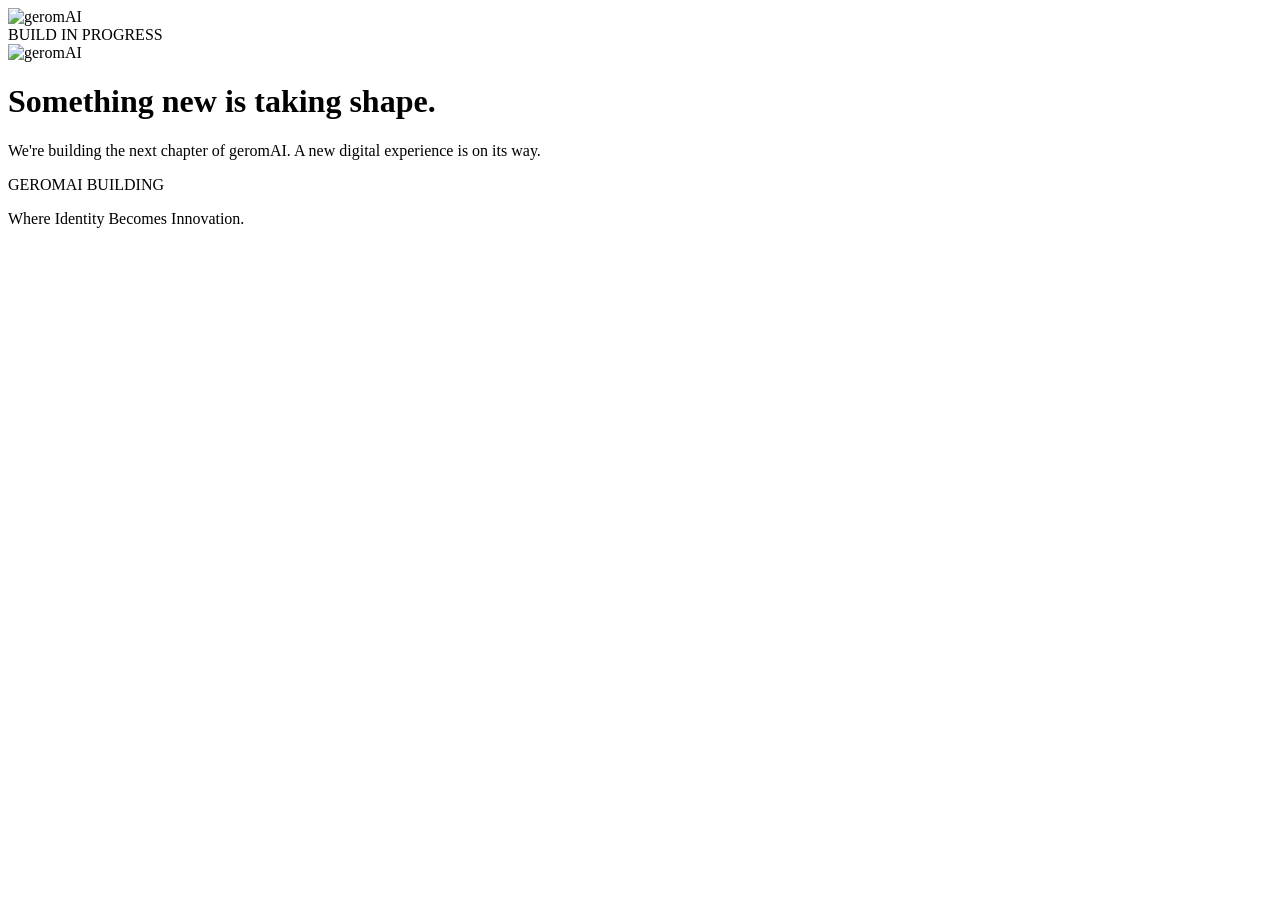
==== index.html @ 6ee3424a "Add files via upload" ====
<!DOCTYPE html>
<html lang="en"
      xmlns:th="http://www.thymeleaf.org">

<head>

    <meta charset="UTF-8">

    <meta name="viewport"
          content="width=device-width, initial-scale=1.0">

    <title>geromAI — Coming Soon</title>

    <meta name="description"
          content="geromAI is currently building something new. Where Identity Becomes Innovation.">

    <meta name="robots"
          content="noindex, nofollow">

    <meta name="theme-color"
          content="#020817">

    <link rel="icon"
          type="image/svg+xml"
          th:href="@{/images/geromAI_logo_v2.svg}">

    <link rel="preconnect"
          href="https://fonts.googleapis.com">

    <link rel="preconnect"
          href="https://fonts.gstatic.com"
          crossorigin>

    <link href="https://fonts.googleapis.com/css2?family=Inter:wght@400;500;600;700&display=swap"
          rel="stylesheet">

    <link rel="stylesheet"
          th:href="@{/css/index.css}">

</head>


<body>

<main class="coming-soon">

    <!-- Background -->

    <div class="background-grid"></div>

    <div class="background-glow glow-one"></div>
    <div class="background-glow glow-two"></div>
    <div class="background-glow glow-three"></div>


    <!-- Main content -->

    <div class="coming-soon-container">


        <!-- Logo -->

        <div class="logo-scene">

            <div class="logo-glow"></div>

            <div class="orbit orbit-one"></div>
            <div class="orbit orbit-two"></div>

            <span class="orbit-node node-one"></span>
            <span class="orbit-node node-two"></span>
            <span class="orbit-node node-three"></span>

            <img th:src="@{/images/geromAI_logo_v2.svg}"
                 class="geromai-icon"
                 alt="geromAI">

        </div>


        <!-- Status -->

        <div class="status">

            <span class="status-dot"></span>

            <span>
                BUILD IN PROGRESS
            </span>

        </div>


        <!-- Brand -->

        <img th:src="@{/images/geromAI_inline_logo_v2.svg}"
             class="geromai-logo"
             alt="geromAI">


        <!-- Heading -->

        <h1>
            Something new is
            <span>taking shape.</span>
        </h1>


        <!-- Description -->

        <p class="description">
            We're building the next chapter of geromAI.
            A new digital experience is on its way.
        </p>


        <!-- Progress -->

        <div class="build-progress">

            <div class="progress-info">

                <span>GEROMAI</span>

                <span>BUILDING</span>

            </div>

            <div class="progress-track">

                <div class="progress-bar"></div>

            </div>

        </div>


        <!-- Slogan -->

        <div class="slogan">

            <span></span>

            <p>
                Where Identity Becomes Innovation.
            </p>

            <span></span>

        </div>

    </div>

</main>

</body>

</html>
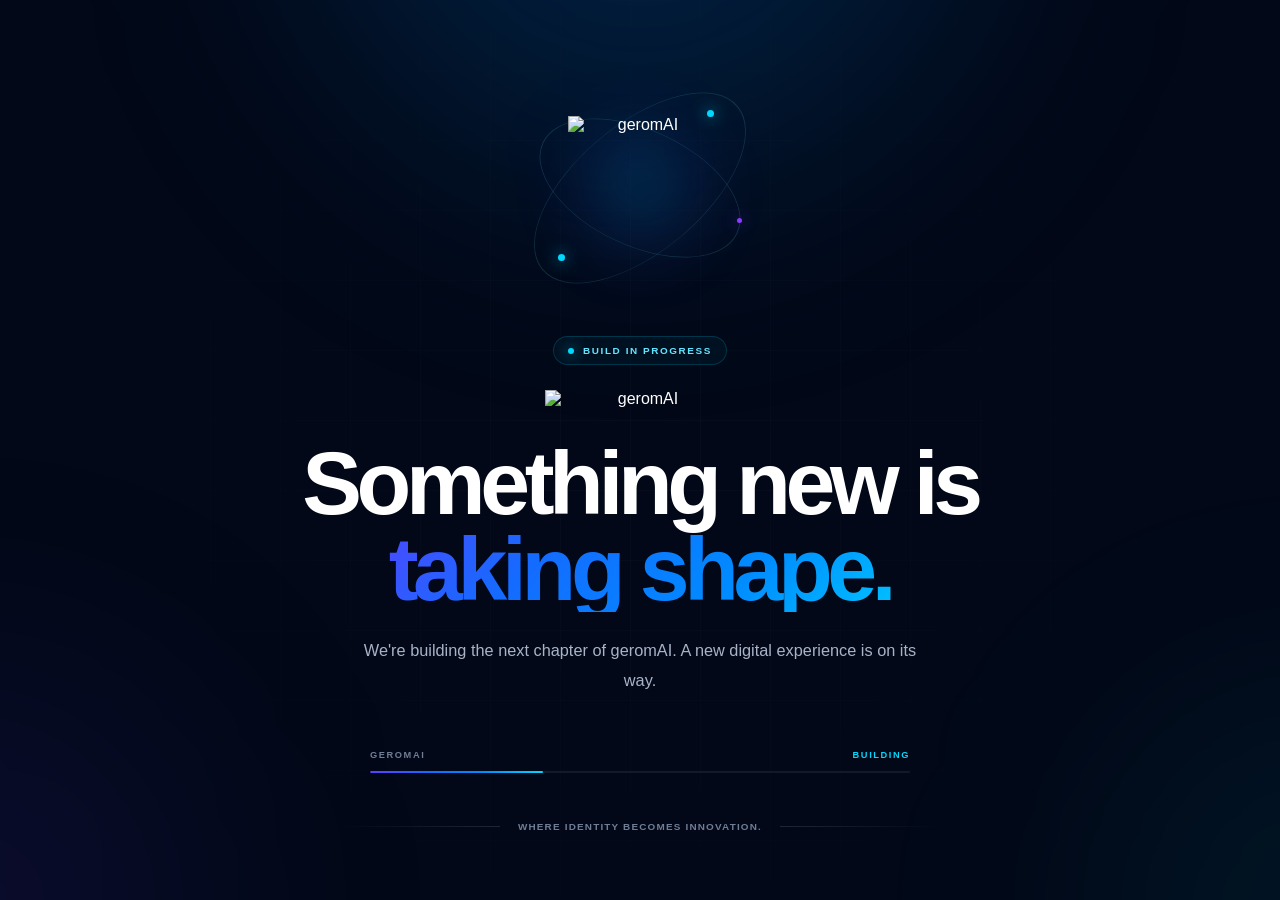
==== commit 61ed2220: "Update index.html" ====
--- a/index.html
+++ b/index.html
@@ -22,7 +22,7 @@
 
     <link rel="icon"
           type="image/svg+xml"
-          th:href="@{/images/geromAI_logo_v2.svg}">
+          href="@/src/main/resources/static/images/geromAI_logo_v2.svg">
 
     <link rel="preconnect"
           href="https://fonts.googleapis.com">
@@ -35,7 +35,7 @@
           rel="stylesheet">
 
     <link rel="stylesheet"
-          th:href="@{/css/index.css}">
+          href="/src/main/resources/static/css/index.css">
 
 </head>
 
@@ -155,4 +155,4 @@
 
 </body>
 
-</html>+</html>
--- a/src/main/resources/static/css/index.css
+++ b/src/main/resources/static/css/index.css
@@ -0,0 +1,859 @@
+/* ==========================================================
+   GEROMAI — TEMPORARY LANDING PAGE
+   ========================================================== */
+
+:root {
+
+    --deep-space: #020817;
+    --deep-blue: #07152D;
+
+    --electric-blue: #146BFF;
+    --bright-blue: #008CFF;
+    --cyan: #00D9FF;
+    --light-cyan: #63E6FF;
+
+    --purple: #643BFF;
+    --violet: #8B3DFF;
+
+    --white: #FFFFFF;
+    --text-secondary: #A8B3C7;
+    --muted: #6F7D95;
+
+    --font-main:
+            "Inter",
+            "Helvetica Neue",
+            Helvetica,
+            Arial,
+            sans-serif;
+
+    --gradient:
+            linear-gradient(
+                    135deg,
+                    #643BFF 0%,
+                    #146BFF 35%,
+                    #008CFF 65%,
+                    #00D9FF 100%
+            );
+}
+
+
+/* ==========================================================
+   RESET
+   ========================================================== */
+
+*,
+*::before,
+*::after {
+    box-sizing: border-box;
+}
+
+
+html {
+    margin: 0;
+    padding: 0;
+
+    background: var(--deep-space);
+}
+
+
+body {
+    margin: 0;
+    padding: 0;
+
+    min-width: 200px;
+
+    background: var(--deep-space);
+
+    color: var(--white);
+
+    font-family: var(--font-main);
+
+    -webkit-font-smoothing: antialiased;
+    -moz-osx-font-smoothing: grayscale;
+}
+
+
+/* ==========================================================
+   PAGE
+   ========================================================== */
+
+.coming-soon {
+    position: relative;
+
+    width: 100%;
+
+    min-height: 100vh;
+    min-height: 100svh;
+
+    display: flex;
+
+    align-items: center;
+    justify-content: center;
+
+    overflow: hidden;
+
+    isolation: isolate;
+}
+
+
+/* ==========================================================
+   GRID
+   ========================================================== */
+
+.background-grid {
+    position: absolute;
+
+    inset: 0;
+
+    background:
+            linear-gradient(
+                    rgba(255, 255, 255, .018) 1px,
+                    transparent 1px
+            ),
+            linear-gradient(
+                    90deg,
+                    rgba(255, 255, 255, .018) 1px,
+                    transparent 1px
+            );
+
+    background-size: 70px 70px;
+
+    -webkit-mask-image:
+            radial-gradient(
+                    circle at center,
+                    black 10%,
+                    transparent 78%
+            );
+
+    mask-image:
+            radial-gradient(
+                    circle at center,
+                    black 10%,
+                    transparent 78%
+            );
+
+    pointer-events: none;
+
+    z-index: -3;
+}
+
+
+/* ==========================================================
+   BACKGROUND GLOWS
+   ========================================================== */
+
+.background-glow {
+    position: absolute;
+
+    border-radius: 50%;
+
+    filter: blur(130px);
+
+    pointer-events: none;
+
+    z-index: -2;
+}
+
+
+.glow-one {
+    width: 650px;
+    height: 650px;
+
+    left: 50%;
+    top: -480px;
+
+    transform: translateX(-50%);
+
+    background:
+            rgba(0, 140, 255, .17);
+}
+
+
+.glow-two {
+    width: 450px;
+    height: 450px;
+
+    left: -260px;
+    bottom: -230px;
+
+    background:
+            rgba(100, 59, 255, .10);
+}
+
+
+.glow-three {
+    width: 420px;
+    height: 420px;
+
+    right: -250px;
+    bottom: -220px;
+
+    background:
+            rgba(0, 217, 255, .07);
+}
+
+
+/* ==========================================================
+   MAIN CONTAINER
+   ========================================================== */
+
+.coming-soon-container {
+    position: relative;
+
+    width: min(100% - 40px, 1000px);
+
+    margin: 0 auto;
+
+    padding:
+            30px 0;
+
+    display: flex;
+
+    flex-direction: column;
+
+    align-items: center;
+
+    text-align: center;
+
+    z-index: 2;
+}
+
+
+/* ==========================================================
+   ICON SCENE
+   ========================================================== */
+
+.logo-scene {
+    position: relative;
+
+    width: 240px;
+    height: 240px;
+
+    margin-bottom: 28px;
+
+    display: flex;
+
+    align-items: center;
+    justify-content: center;
+}
+
+
+/* ==========================================================
+   APPROVED GEROMAI ICON
+   ========================================================== */
+
+.geromai-icon {
+    position: relative;
+
+    width: 145px;
+    height: 145px;
+
+    display: block;
+
+    object-fit: contain;
+
+    z-index: 5;
+
+    filter:
+            drop-shadow(
+                    0 25px 45px
+                    rgba(20, 107, 255, .25)
+            )
+            drop-shadow(
+                    0 0 25px
+                    rgba(0, 217, 255, .10)
+            );
+}
+
+
+.logo-glow {
+    position: absolute;
+
+    width: 160px;
+    height: 160px;
+
+    left: 50%;
+    top: 50%;
+
+    transform:
+            translate(-50%, -50%);
+
+    border-radius: 50%;
+
+    background:
+            radial-gradient(
+                    circle,
+                    rgba(0, 217, 255, .20),
+                    rgba(20, 107, 255, .13) 38%,
+                    rgba(100, 59, 255, .07) 58%,
+                    transparent 75%
+            );
+
+    filter: blur(28px);
+
+    z-index: 1;
+}
+
+
+/* ==========================================================
+   ORBITS
+   ========================================================== */
+
+.orbit {
+    position: absolute;
+
+    left: 50%;
+    top: 50%;
+
+    border:
+            1px solid
+            rgba(99, 230, 255, .15);
+
+    border-radius: 50%;
+
+    pointer-events: none;
+}
+
+
+.orbit-one {
+    width: 215px;
+    height: 215px;
+
+    transform:
+            translate(-50%, -50%)
+            rotate(25deg)
+            scaleY(.54);
+}
+
+
+.orbit-two {
+    width: 255px;
+    height: 255px;
+
+    transform:
+            translate(-50%, -50%)
+            rotate(-40deg)
+            scaleY(.50);
+}
+
+
+/* ==========================================================
+   ORBIT NODES
+   ========================================================== */
+
+.orbit-node {
+    position: absolute;
+
+    width: 7px;
+    height: 7px;
+
+    border-radius: 50%;
+
+    background: var(--cyan);
+
+    box-shadow:
+            0 0 15px
+            rgba(0, 217, 255, .9);
+
+    z-index: 6;
+
+    animation:
+            nodePulse
+            2.5s
+            ease-in-out
+            infinite;
+}
+
+
+.node-one {
+    top: 42px;
+    right: 46px;
+}
+
+
+.node-two {
+    bottom: 47px;
+    left: 38px;
+
+    animation-delay: .8s;
+}
+
+
+.node-three {
+    width: 5px;
+    height: 5px;
+
+    right: 18px;
+    bottom: 85px;
+
+    background: var(--violet);
+
+    box-shadow:
+            0 0 15px
+            rgba(139, 61, 255, .9);
+
+    animation-delay: 1.5s;
+}
+
+
+@keyframes nodePulse {
+
+    0%,
+    100% {
+        opacity: .4;
+    }
+
+    50% {
+        opacity: 1;
+
+        transform:
+                scale(1.25);
+    }
+
+}
+
+
+/* ==========================================================
+   STATUS
+   ========================================================== */
+
+.status {
+    margin-bottom: 25px;
+
+    padding:
+            8px 14px;
+
+    display: inline-flex;
+
+    align-items: center;
+
+    gap: 9px;
+
+    border:
+            1px solid
+            rgba(0, 217, 255, .18);
+
+    border-radius: 100px;
+
+    background:
+            rgba(0, 217, 255, .045);
+
+    color: var(--light-cyan);
+
+    font-size: .62rem;
+
+    font-weight: 700;
+
+    letter-spacing: .16em;
+
+    text-transform: uppercase;
+
+    backdrop-filter: blur(12px);
+    -webkit-backdrop-filter: blur(12px);
+}
+
+
+.status-dot {
+    width: 6px;
+    height: 6px;
+
+    flex-shrink: 0;
+
+    border-radius: 50%;
+
+    background: var(--cyan);
+
+    box-shadow:
+            0 0 14px
+            rgba(0, 217, 255, .9);
+
+    animation:
+            statusPulse
+            2s
+            ease-in-out
+            infinite;
+}
+
+
+@keyframes statusPulse {
+
+    0%,
+    100% {
+        opacity: .45;
+    }
+
+    50% {
+        opacity: 1;
+
+        box-shadow:
+                0 0 20px
+                rgba(0, 217, 255, 1);
+    }
+
+}
+
+
+/* ==========================================================
+   WORDMARK
+   ========================================================== */
+
+.geromai-logo {
+    width: 190px;
+    height: auto;
+
+    display: block;
+
+    margin-bottom: 32px;
+}
+
+
+/* ==========================================================
+   HEADING
+   ========================================================== */
+
+h1 {
+    max-width: 900px;
+
+    margin:
+            0 auto 24px;
+
+    color: var(--white);
+
+    font-size:
+            clamp(3.5rem, 7vw, 6.7rem);
+
+    font-weight: 700;
+
+    line-height: .96;
+
+    letter-spacing: -.06em;
+}
+
+
+h1 span {
+    display: block;
+
+    background: var(--gradient);
+
+    background-clip: text;
+    -webkit-background-clip: text;
+
+    color: transparent;
+
+    -webkit-text-fill-color: transparent;
+}
+
+
+/* ==========================================================
+   DESCRIPTION
+   ========================================================== */
+
+.description {
+    max-width: 580px;
+
+    margin:
+            0 auto;
+
+    color: var(--text-secondary);
+
+    font-size: 1.02rem;
+
+    line-height: 1.8;
+}
+
+
+/* ==========================================================
+   BUILD PROGRESS
+   ========================================================== */
+
+.build-progress {
+    width:
+            min(100%, 540px);
+
+    margin-top: 55px;
+}
+
+
+.progress-info {
+    margin-bottom: 11px;
+
+    display: flex;
+
+    align-items: center;
+    justify-content: space-between;
+
+    color: var(--muted);
+
+    font-size: .58rem;
+
+    font-weight: 700;
+
+    letter-spacing: .17em;
+}
+
+
+.progress-info span:last-child {
+    color: var(--cyan);
+}
+
+
+.progress-track {
+    position: relative;
+
+    width: 100%;
+    height: 2px;
+
+    overflow: hidden;
+
+    border-radius: 100px;
+
+    background:
+            rgba(255, 255, 255, .07);
+}
+
+
+.progress-bar {
+    position: absolute;
+
+    top: 0;
+    bottom: 0;
+
+    width: 32%;
+
+    border-radius: inherit;
+
+    background: var(--gradient);
+
+    box-shadow:
+            0 0 18px
+            rgba(0, 217, 255, .45);
+
+    animation:
+            buildProgress
+            2.8s
+            ease-in-out
+            infinite;
+}
+
+
+@keyframes buildProgress {
+
+    0% {
+        left: -32%;
+    }
+
+    55% {
+        left: 100%;
+    }
+
+    100% {
+        left: 100%;
+    }
+
+}
+
+
+/* ==========================================================
+   SLOGAN
+   ========================================================== */
+
+.slogan {
+    width:
+            min(100%, 600px);
+
+    margin-top: 48px;
+
+    display: flex;
+
+    align-items: center;
+    justify-content: center;
+
+    gap: 18px;
+}
+
+
+.slogan > span {
+    height: 1px;
+
+    flex: 1;
+
+    background:
+            linear-gradient(
+                    90deg,
+                    transparent,
+                    rgba(255, 255, 255, .12)
+            );
+}
+
+
+.slogan > span:last-child {
+    background:
+            linear-gradient(
+                    90deg,
+                    rgba(255, 255, 255, .12),
+                    transparent
+            );
+}
+
+
+.slogan p {
+    margin: 0;
+
+    flex-shrink: 0;
+
+    color: var(--muted);
+
+    font-size: .62rem;
+
+    font-weight: 600;
+
+    letter-spacing: .12em;
+
+    text-transform: uppercase;
+}
+
+
+/* ==========================================================
+   MOBILE
+   ========================================================== */
+
+@media (max-width: 700px) {
+
+    .coming-soon-container {
+        width:
+                min(100% - 32px, 1000px);
+
+        padding:
+               45px 0;
+    }
+
+
+    .logo-scene {
+        width: 200px;
+        height: 200px;
+
+        margin-bottom: 22px;
+    }
+
+
+    .geromai-icon {
+        width: 125px;
+        height: 125px;
+    }
+
+
+    .logo-glow {
+        width: 135px;
+        height: 135px;
+    }
+
+
+    .orbit-one {
+        width: 180px;
+        height: 180px;
+    }
+
+
+    .orbit-two {
+        width: 210px;
+        height: 210px;
+    }
+
+
+    .node-one {
+        top: 31px;
+        right: 35px;
+    }
+
+
+    .node-two {
+        bottom: 36px;
+        left: 29px;
+    }
+
+
+    .node-three {
+        right: 13px;
+        bottom: 68px;
+    }
+
+
+    .geromai-logo {
+        width: 165px;
+
+        margin-bottom: 27px;
+    }
+
+
+    h1 {
+        font-size:
+                clamp(3rem, 14vw, 4.8rem);
+    }
+
+
+    .description {
+        font-size: .94rem;
+    }
+
+
+    .build-progress {
+        margin-top: 45px;
+    }
+
+
+    .slogan {
+        margin-top: 40px;
+
+        gap: 11px;
+    }
+
+
+    .slogan p {
+        font-size: .52rem;
+
+        letter-spacing: .08em;
+    }
+
+}
+
+
+/* ==========================================================
+   SMALL MOBILE
+   ========================================================== */
+
+@media (max-width: 430px) {
+
+    .status {
+        font-size: .55rem;
+
+        letter-spacing: .11em;
+    }
+
+
+    .slogan > span {
+        display: none;
+    }
+
+}
+
+
+/* ==========================================================
+   REDUCED MOTION
+   ========================================================== */
+
+@media (prefers-reduced-motion: reduce) {
+
+    .status-dot,
+    .orbit-node,
+    .progress-bar {
+        animation: none;
+    }
+
+
+    .progress-bar {
+        left: 0;
+
+        width: 42%;
+    }
+
+}
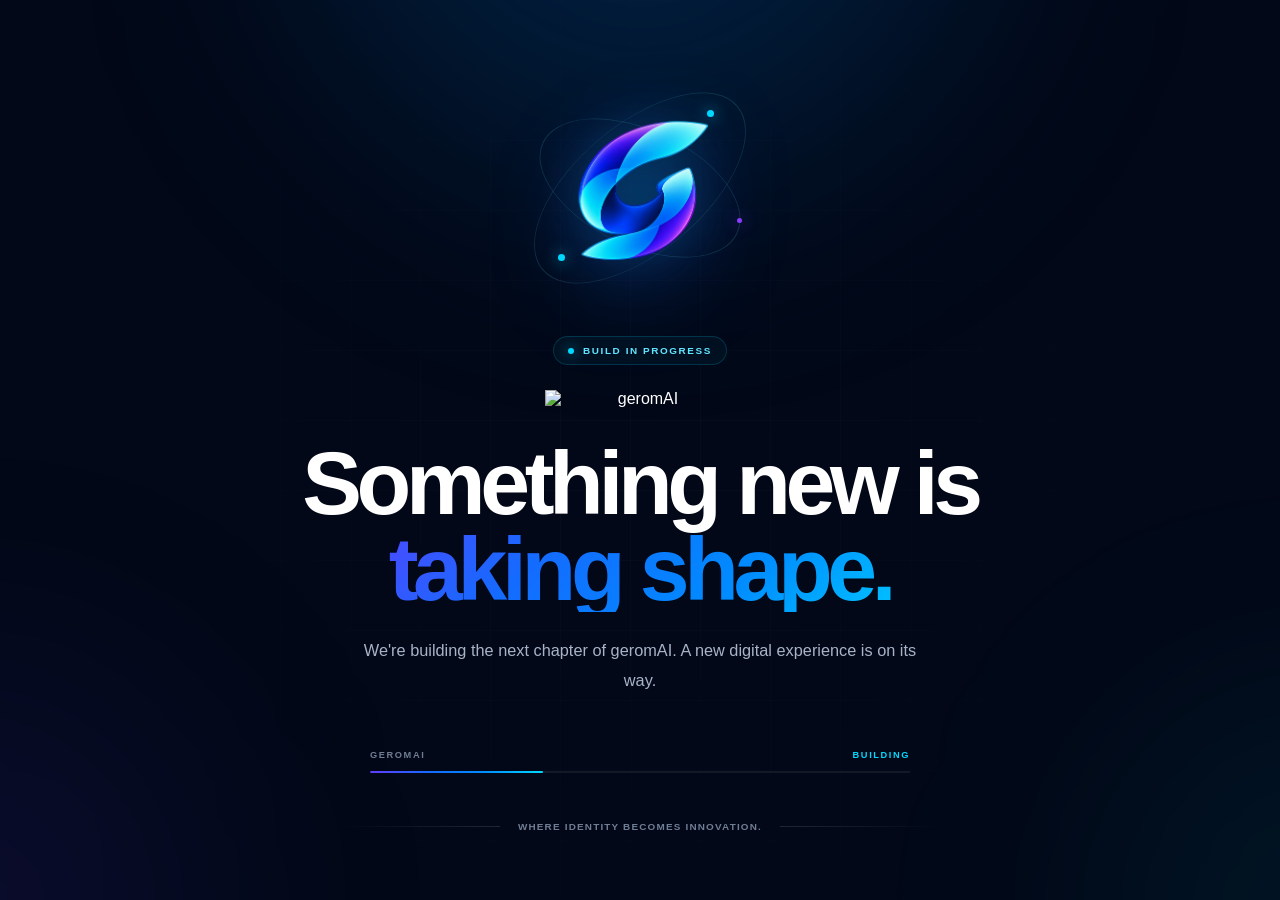
==== commit e1b5201d: "Change th:src to src for logo image" ====
--- a/index.html
+++ b/index.html
@@ -22,7 +22,7 @@
 
     <link rel="icon"
           type="image/svg+xml"
-          href="@/src/main/resources/static/images/geromAI_logo_v2.svg">
+          href="/geromAI_logo_v2.svg">
 
     <link rel="preconnect"
           href="https://fonts.googleapis.com">
@@ -35,7 +35,7 @@
           rel="stylesheet">
 
     <link rel="stylesheet"
-          href="/src/main/resources/static/css/index.css">
+          href="/index.css">
 
 </head>
 
@@ -71,7 +71,7 @@
             <span class="orbit-node node-two"></span>
             <span class="orbit-node node-three"></span>
 
-            <img th:src="@{/images/geromAI_logo_v2.svg}"
+            <img src="/geromAI_logo_v2.svg"
                  class="geromai-icon"
                  alt="geromAI">
 
@@ -93,7 +93,7 @@
 
         <!-- Brand -->
 
-        <img th:src="@{/images/geromAI_inline_logo_v2.svg}"
+        <img src="/geromAI_inline_logo_v2.svg"
              class="geromai-logo"
              alt="geromAI">
 
--- a/index.css
+++ b/index.css
@@ -0,0 +1,859 @@
+/* ==========================================================
+   GEROMAI — TEMPORARY LANDING PAGE
+   ========================================================== */
+
+:root {
+
+    --deep-space: #020817;
+    --deep-blue: #07152D;
+
+    --electric-blue: #146BFF;
+    --bright-blue: #008CFF;
+    --cyan: #00D9FF;
+    --light-cyan: #63E6FF;
+
+    --purple: #643BFF;
+    --violet: #8B3DFF;
+
+    --white: #FFFFFF;
+    --text-secondary: #A8B3C7;
+    --muted: #6F7D95;
+
+    --font-main:
+            "Inter",
+            "Helvetica Neue",
+            Helvetica,
+            Arial,
+            sans-serif;
+
+    --gradient:
+            linear-gradient(
+                    135deg,
+                    #643BFF 0%,
+                    #146BFF 35%,
+                    #008CFF 65%,
+                    #00D9FF 100%
+            );
+}
+
+
+/* ==========================================================
+   RESET
+   ========================================================== */
+
+*,
+*::before,
+*::after {
+    box-sizing: border-box;
+}
+
+
+html {
+    margin: 0;
+    padding: 0;
+
+    background: var(--deep-space);
+}
+
+
+body {
+    margin: 0;
+    padding: 0;
+
+    min-width: 200px;
+
+    background: var(--deep-space);
+
+    color: var(--white);
+
+    font-family: var(--font-main);
+
+    -webkit-font-smoothing: antialiased;
+    -moz-osx-font-smoothing: grayscale;
+}
+
+
+/* ==========================================================
+   PAGE
+   ========================================================== */
+
+.coming-soon {
+    position: relative;
+
+    width: 100%;
+
+    min-height: 100vh;
+    min-height: 100svh;
+
+    display: flex;
+
+    align-items: center;
+    justify-content: center;
+
+    overflow: hidden;
+
+    isolation: isolate;
+}
+
+
+/* ==========================================================
+   GRID
+   ========================================================== */
+
+.background-grid {
+    position: absolute;
+
+    inset: 0;
+
+    background:
+            linear-gradient(
+                    rgba(255, 255, 255, .018) 1px,
+                    transparent 1px
+            ),
+            linear-gradient(
+                    90deg,
+                    rgba(255, 255, 255, .018) 1px,
+                    transparent 1px
+            );
+
+    background-size: 70px 70px;
+
+    -webkit-mask-image:
+            radial-gradient(
+                    circle at center,
+                    black 10%,
+                    transparent 78%
+            );
+
+    mask-image:
+            radial-gradient(
+                    circle at center,
+                    black 10%,
+                    transparent 78%
+            );
+
+    pointer-events: none;
+
+    z-index: -3;
+}
+
+
+/* ==========================================================
+   BACKGROUND GLOWS
+   ========================================================== */
+
+.background-glow {
+    position: absolute;
+
+    border-radius: 50%;
+
+    filter: blur(130px);
+
+    pointer-events: none;
+
+    z-index: -2;
+}
+
+
+.glow-one {
+    width: 650px;
+    height: 650px;
+
+    left: 50%;
+    top: -480px;
+
+    transform: translateX(-50%);
+
+    background:
+            rgba(0, 140, 255, .17);
+}
+
+
+.glow-two {
+    width: 450px;
+    height: 450px;
+
+    left: -260px;
+    bottom: -230px;
+
+    background:
+            rgba(100, 59, 255, .10);
+}
+
+
+.glow-three {
+    width: 420px;
+    height: 420px;
+
+    right: -250px;
+    bottom: -220px;
+
+    background:
+            rgba(0, 217, 255, .07);
+}
+
+
+/* ==========================================================
+   MAIN CONTAINER
+   ========================================================== */
+
+.coming-soon-container {
+    position: relative;
+
+    width: min(100% - 40px, 1000px);
+
+    margin: 0 auto;
+
+    padding:
+            30px 0;
+
+    display: flex;
+
+    flex-direction: column;
+
+    align-items: center;
+
+    text-align: center;
+
+    z-index: 2;
+}
+
+
+/* ==========================================================
+   ICON SCENE
+   ========================================================== */
+
+.logo-scene {
+    position: relative;
+
+    width: 240px;
+    height: 240px;
+
+    margin-bottom: 28px;
+
+    display: flex;
+
+    align-items: center;
+    justify-content: center;
+}
+
+
+/* ==========================================================
+   APPROVED GEROMAI ICON
+   ========================================================== */
+
+.geromai-icon {
+    position: relative;
+
+    width: 145px;
+    height: 145px;
+
+    display: block;
+
+    object-fit: contain;
+
+    z-index: 5;
+
+    filter:
+            drop-shadow(
+                    0 25px 45px
+                    rgba(20, 107, 255, .25)
+            )
+            drop-shadow(
+                    0 0 25px
+                    rgba(0, 217, 255, .10)
+            );
+}
+
+
+.logo-glow {
+    position: absolute;
+
+    width: 160px;
+    height: 160px;
+
+    left: 50%;
+    top: 50%;
+
+    transform:
+            translate(-50%, -50%);
+
+    border-radius: 50%;
+
+    background:
+            radial-gradient(
+                    circle,
+                    rgba(0, 217, 255, .20),
+                    rgba(20, 107, 255, .13) 38%,
+                    rgba(100, 59, 255, .07) 58%,
+                    transparent 75%
+            );
+
+    filter: blur(28px);
+
+    z-index: 1;
+}
+
+
+/* ==========================================================
+   ORBITS
+   ========================================================== */
+
+.orbit {
+    position: absolute;
+
+    left: 50%;
+    top: 50%;
+
+    border:
+            1px solid
+            rgba(99, 230, 255, .15);
+
+    border-radius: 50%;
+
+    pointer-events: none;
+}
+
+
+.orbit-one {
+    width: 215px;
+    height: 215px;
+
+    transform:
+            translate(-50%, -50%)
+            rotate(25deg)
+            scaleY(.54);
+}
+
+
+.orbit-two {
+    width: 255px;
+    height: 255px;
+
+    transform:
+            translate(-50%, -50%)
+            rotate(-40deg)
+            scaleY(.50);
+}
+
+
+/* ==========================================================
+   ORBIT NODES
+   ========================================================== */
+
+.orbit-node {
+    position: absolute;
+
+    width: 7px;
+    height: 7px;
+
+    border-radius: 50%;
+
+    background: var(--cyan);
+
+    box-shadow:
+            0 0 15px
+            rgba(0, 217, 255, .9);
+
+    z-index: 6;
+
+    animation:
+            nodePulse
+            2.5s
+            ease-in-out
+            infinite;
+}
+
+
+.node-one {
+    top: 42px;
+    right: 46px;
+}
+
+
+.node-two {
+    bottom: 47px;
+    left: 38px;
+
+    animation-delay: .8s;
+}
+
+
+.node-three {
+    width: 5px;
+    height: 5px;
+
+    right: 18px;
+    bottom: 85px;
+
+    background: var(--violet);
+
+    box-shadow:
+            0 0 15px
+            rgba(139, 61, 255, .9);
+
+    animation-delay: 1.5s;
+}
+
+
+@keyframes nodePulse {
+
+    0%,
+    100% {
+        opacity: .4;
+    }
+
+    50% {
+        opacity: 1;
+
+        transform:
+                scale(1.25);
+    }
+
+}
+
+
+/* ==========================================================
+   STATUS
+   ========================================================== */
+
+.status {
+    margin-bottom: 25px;
+
+    padding:
+            8px 14px;
+
+    display: inline-flex;
+
+    align-items: center;
+
+    gap: 9px;
+
+    border:
+            1px solid
+            rgba(0, 217, 255, .18);
+
+    border-radius: 100px;
+
+    background:
+            rgba(0, 217, 255, .045);
+
+    color: var(--light-cyan);
+
+    font-size: .62rem;
+
+    font-weight: 700;
+
+    letter-spacing: .16em;
+
+    text-transform: uppercase;
+
+    backdrop-filter: blur(12px);
+    -webkit-backdrop-filter: blur(12px);
+}
+
+
+.status-dot {
+    width: 6px;
+    height: 6px;
+
+    flex-shrink: 0;
+
+    border-radius: 50%;
+
+    background: var(--cyan);
+
+    box-shadow:
+            0 0 14px
+            rgba(0, 217, 255, .9);
+
+    animation:
+            statusPulse
+            2s
+            ease-in-out
+            infinite;
+}
+
+
+@keyframes statusPulse {
+
+    0%,
+    100% {
+        opacity: .45;
+    }
+
+    50% {
+        opacity: 1;
+
+        box-shadow:
+                0 0 20px
+                rgba(0, 217, 255, 1);
+    }
+
+}
+
+
+/* ==========================================================
+   WORDMARK
+   ========================================================== */
+
+.geromai-logo {
+    width: 190px;
+    height: auto;
+
+    display: block;
+
+    margin-bottom: 32px;
+}
+
+
+/* ==========================================================
+   HEADING
+   ========================================================== */
+
+h1 {
+    max-width: 900px;
+
+    margin:
+            0 auto 24px;
+
+    color: var(--white);
+
+    font-size:
+            clamp(3.5rem, 7vw, 6.7rem);
+
+    font-weight: 700;
+
+    line-height: .96;
+
+    letter-spacing: -.06em;
+}
+
+
+h1 span {
+    display: block;
+
+    background: var(--gradient);
+
+    background-clip: text;
+    -webkit-background-clip: text;
+
+    color: transparent;
+
+    -webkit-text-fill-color: transparent;
+}
+
+
+/* ==========================================================
+   DESCRIPTION
+   ========================================================== */
+
+.description {
+    max-width: 580px;
+
+    margin:
+            0 auto;
+
+    color: var(--text-secondary);
+
+    font-size: 1.02rem;
+
+    line-height: 1.8;
+}
+
+
+/* ==========================================================
+   BUILD PROGRESS
+   ========================================================== */
+
+.build-progress {
+    width:
+            min(100%, 540px);
+
+    margin-top: 55px;
+}
+
+
+.progress-info {
+    margin-bottom: 11px;
+
+    display: flex;
+
+    align-items: center;
+    justify-content: space-between;
+
+    color: var(--muted);
+
+    font-size: .58rem;
+
+    font-weight: 700;
+
+    letter-spacing: .17em;
+}
+
+
+.progress-info span:last-child {
+    color: var(--cyan);
+}
+
+
+.progress-track {
+    position: relative;
+
+    width: 100%;
+    height: 2px;
+
+    overflow: hidden;
+
+    border-radius: 100px;
+
+    background:
+            rgba(255, 255, 255, .07);
+}
+
+
+.progress-bar {
+    position: absolute;
+
+    top: 0;
+    bottom: 0;
+
+    width: 32%;
+
+    border-radius: inherit;
+
+    background: var(--gradient);
+
+    box-shadow:
+            0 0 18px
+            rgba(0, 217, 255, .45);
+
+    animation:
+            buildProgress
+            2.8s
+            ease-in-out
+            infinite;
+}
+
+
+@keyframes buildProgress {
+
+    0% {
+        left: -32%;
+    }
+
+    55% {
+        left: 100%;
+    }
+
+    100% {
+        left: 100%;
+    }
+
+}
+
+
+/* ==========================================================
+   SLOGAN
+   ========================================================== */
+
+.slogan {
+    width:
+            min(100%, 600px);
+
+    margin-top: 48px;
+
+    display: flex;
+
+    align-items: center;
+    justify-content: center;
+
+    gap: 18px;
+}
+
+
+.slogan > span {
+    height: 1px;
+
+    flex: 1;
+
+    background:
+            linear-gradient(
+                    90deg,
+                    transparent,
+                    rgba(255, 255, 255, .12)
+            );
+}
+
+
+.slogan > span:last-child {
+    background:
+            linear-gradient(
+                    90deg,
+                    rgba(255, 255, 255, .12),
+                    transparent
+            );
+}
+
+
+.slogan p {
+    margin: 0;
+
+    flex-shrink: 0;
+
+    color: var(--muted);
+
+    font-size: .62rem;
+
+    font-weight: 600;
+
+    letter-spacing: .12em;
+
+    text-transform: uppercase;
+}
+
+
+/* ==========================================================
+   MOBILE
+   ========================================================== */
+
+@media (max-width: 700px) {
+
+    .coming-soon-container {
+        width:
+                min(100% - 32px, 1000px);
+
+        padding:
+               45px 0;
+    }
+
+
+    .logo-scene {
+        width: 200px;
+        height: 200px;
+
+        margin-bottom: 22px;
+    }
+
+
+    .geromai-icon {
+        width: 125px;
+        height: 125px;
+    }
+
+
+    .logo-glow {
+        width: 135px;
+        height: 135px;
+    }
+
+
+    .orbit-one {
+        width: 180px;
+        height: 180px;
+    }
+
+
+    .orbit-two {
+        width: 210px;
+        height: 210px;
+    }
+
+
+    .node-one {
+        top: 31px;
+        right: 35px;
+    }
+
+
+    .node-two {
+        bottom: 36px;
+        left: 29px;
+    }
+
+
+    .node-three {
+        right: 13px;
+        bottom: 68px;
+    }
+
+
+    .geromai-logo {
+        width: 165px;
+
+        margin-bottom: 27px;
+    }
+
+
+    h1 {
+        font-size:
+                clamp(3rem, 14vw, 4.8rem);
+    }
+
+
+    .description {
+        font-size: .94rem;
+    }
+
+
+    .build-progress {
+        margin-top: 45px;
+    }
+
+
+    .slogan {
+        margin-top: 40px;
+
+        gap: 11px;
+    }
+
+
+    .slogan p {
+        font-size: .52rem;
+
+        letter-spacing: .08em;
+    }
+
+}
+
+
+/* ==========================================================
+   SMALL MOBILE
+   ========================================================== */
+
+@media (max-width: 430px) {
+
+    .status {
+        font-size: .55rem;
+
+        letter-spacing: .11em;
+    }
+
+
+    .slogan > span {
+        display: none;
+    }
+
+}
+
+
+/* ==========================================================
+   REDUCED MOTION
+   ========================================================== */
+
+@media (prefers-reduced-motion: reduce) {
+
+    .status-dot,
+    .orbit-node,
+    .progress-bar {
+        animation: none;
+    }
+
+
+    .progress-bar {
+        left: 0;
+
+        width: 42%;
+    }
+
+}
